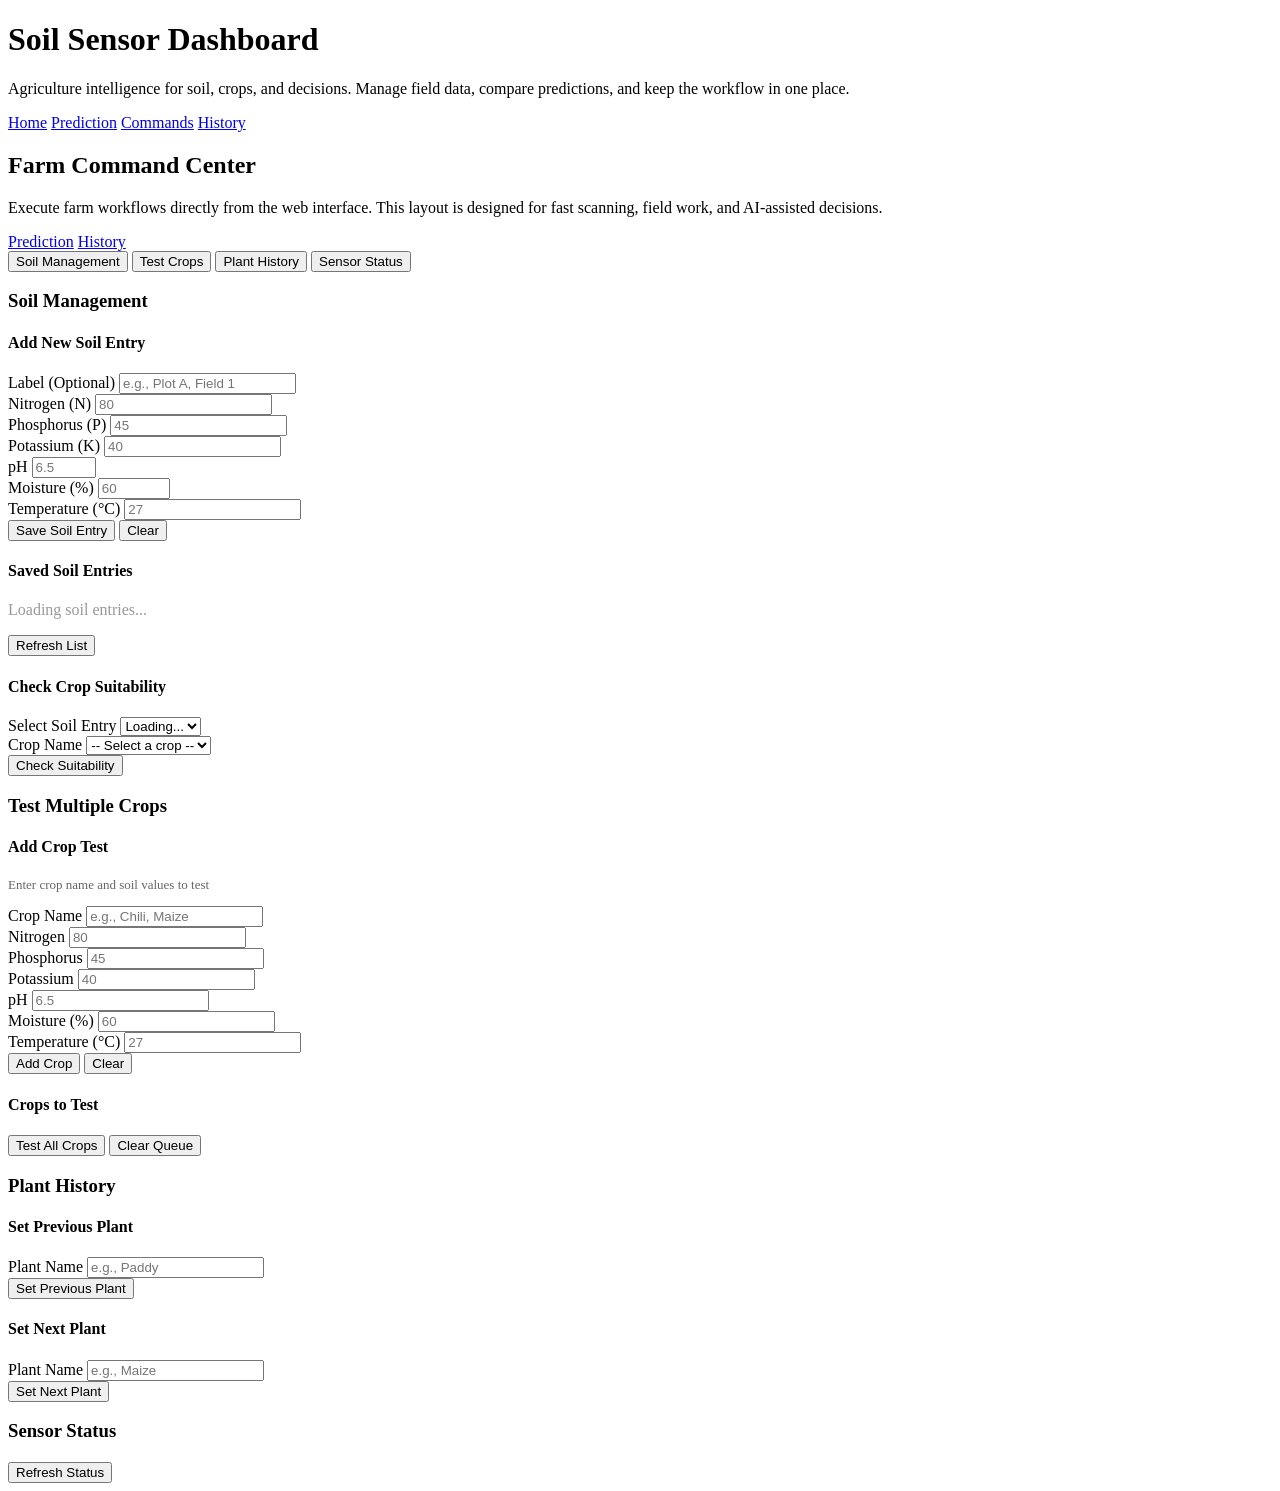
==== dashboard/frontend/commands.html @ 829a4d57 "Update project files" ====
<!doctype html>
<html lang="en">
  <head>
    <meta charset="utf-8" />
    <meta name="viewport" content="width=device-width,initial-scale=1" />
    <title>Agriculture AI Commands</title>
    <link rel="manifest" href="/manifest.json">
    <link rel="stylesheet" href="/style.css">
  </head>
  <body>
    <header>
      <h1>Soil Sensor Dashboard</h1>
      <p class="site-tagline">Agriculture intelligence for soil, crops, and decisions. Manage field data, compare predictions, and keep the workflow in one place.</p>
      <nav class="site-nav" aria-label="Main navigation">
        <a class="nav-link" href="/">Home</a>
        <a class="nav-link" href="/prediction.html">Prediction</a>
        <a class="nav-link active" href="/commands.html">Commands</a>
        <a class="nav-link" href="/history.html">History</a>
      </nav>
    </header>

    <main>
      <section class="page-intro-card">
        <div class="section-heading-row">
          <h2>Farm Command Center</h2>
        </div>
        <p class="page-intro-text">Execute farm workflows directly from the web interface. This layout is designed for fast scanning, field work, and AI-assisted decisions.</p>
        <div class="page-link-row">
          <a class="page-link-button" href="/prediction.html">Prediction</a>
          <a class="page-link-button page-link-button-primary" href="/history.html">History</a>
        </div>
      </section>

      <!-- Status indicator -->
      <div id="status-message" style="display: none; padding: 12px; margin-bottom: 16px; border-radius: 4px;"></div>

      <!-- Tab Navigation -->
      <div class="command-tabs">
        <button class="command-tab-btn active" data-tab="soil">Soil Management</button>
        <button class="command-tab-btn" data-tab="test">Test Crops</button>
        <button class="command-tab-btn" data-tab="plants">Plant History</button>
        <button class="command-tab-btn" data-tab="status">Sensor Status</button>
      </div>

      <!-- Tab 1: Soil Management -->
      <div id="soil-tab" class="command-tab-content active">
        <h3>Soil Management</h3>
        
        <div class="command-form">
          <h4>Add New Soil Entry</h4>
          <div class="form-row">
            <div class="form-group">
              <label for="soil-label">Label (Optional)</label>
              <input type="text" id="soil-label" placeholder="e.g., Plot A, Field 1">
            </div>
          </div>
          <div class="form-row">
            <div class="form-group">
              <label for="soil-n">Nitrogen (N)</label>
              <input type="number" id="soil-n" step="0.1" placeholder="80">
            </div>
            <div class="form-group">
              <label for="soil-p">Phosphorus (P)</label>
              <input type="number" id="soil-p" step="0.1" placeholder="45">
            </div>
            <div class="form-group">
              <label for="soil-k">Potassium (K)</label>
              <input type="number" id="soil-k" step="0.1" placeholder="40">
            </div>
          </div>
          <div class="form-row">
            <div class="form-group">
              <label for="soil-ph">pH</label>
              <input type="number" id="soil-ph" step="0.1" min="0" max="14" placeholder="6.5">
            </div>
            <div class="form-group">
              <label for="soil-moisture">Moisture (%)</label>
              <input type="number" id="soil-moisture" step="0.1" min="0" max="100" placeholder="60">
            </div>
            <div class="form-group">
              <label for="soil-temperature">Temperature (°C)</label>
              <input type="number" id="soil-temperature" step="0.1" placeholder="27">
            </div>
          </div>
          <div class="btn-group">
            <button class="btn-primary" onclick="addSoilEntry()">Save Soil Entry</button>
            <button class="btn-secondary" onclick="clearSoilForm()">Clear</button>
          </div>
          <div id="add-soil-result"></div>
        </div>

        <div>
          <h4>Saved Soil Entries</h4>
          <div id="soil-list" class="soil-list">
            <p style="color: #999;">Loading soil entries...</p>
          </div>
          <button class="btn-secondary" onclick="refreshSoilList()">Refresh List</button>
        </div>

        <div class="command-form" style="margin-top: 20px;">
          <h4>Check Crop Suitability</h4>
          <div class="form-row">
            <div class="form-group">
              <label for="check-soil-id">Select Soil Entry</label>
              <select id="check-soil-id">
                <option value="">Loading...</option>
              </select>
            </div>
            <div class="form-group">
              <label for="check-crop">Crop Name</label>
              <select id="check-crop">
                <option value="">-- Select a crop --</option>
                <option value="Chili">Chili</option>
                <option value="Cucumber">Cucumber</option>
                <option value="Groundnut">Groundnut</option>
                <option value="Maize">Maize</option>
                <option value="Paddy">Paddy</option>
                <option value="Spinach">Spinach</option>
              </select>
            </div>
          </div>
          <div class="btn-group">
            <button class="btn-primary" onclick="checkSuitability()">Check Suitability</button>
          </div>
          <div id="suitability-result"></div>
        </div>
      </div>

      <!-- Tab 2: Test Crops -->
      <div id="test-tab" class="command-tab-content">
        <h3>Test Multiple Crops</h3>
        
        <div class="command-form">
          <h4>Add Crop Test</h4>
          <p style="font-size: 13px; color: #666; margin-top: 0;">Enter crop name and soil values to test</p>
          <div class="form-group">
            <label for="test-crop-name">Crop Name</label>
            <input type="text" id="test-crop-name" placeholder="e.g., Chili, Maize">
          </div>
          <div class="form-row">
            <div class="form-group">
              <label>Nitrogen</label>
              <input type="number" id="test-n" step="0.1" placeholder="80">
            </div>
            <div class="form-group">
              <label>Phosphorus</label>
              <input type="number" id="test-p" step="0.1" placeholder="45">
            </div>
            <div class="form-group">
              <label>Potassium</label>
              <input type="number" id="test-k" step="0.1" placeholder="40">
            </div>
          </div>
          <div class="form-row">
            <div class="form-group">
              <label>pH</label>
              <input type="number" id="test-ph" step="0.1" placeholder="6.5">
            </div>
            <div class="form-group">
              <label>Moisture (%)</label>
              <input type="number" id="test-moisture" step="0.1" placeholder="60">
            </div>
            <div class="form-group">
              <label>Temperature (°C)</label>
              <input type="number" id="test-temperature" step="0.1" placeholder="27">
            </div>
          </div>
          <div class="btn-group">
            <button class="btn-primary" onclick="addCropTest()">Add Crop</button>
            <button class="btn-secondary" onclick="clearTestForm()">Clear</button>
          </div>
        </div>

        <div>
          <h4>Crops to Test</h4>
          <div id="test-crops-queue" style="margin-bottom: 16px;"></div>
          <div class="btn-group">
            <button class="btn-primary" onclick="runAllTests()">Test All Crops</button>
            <button class="btn-secondary" onclick="clearTestQueue()">Clear Queue</button>
          </div>
        </div>

        <div id="test-results"></div>
      </div>

      <!-- Tab 3: Plant History -->
      <div id="plants-tab" class="command-tab-content">
        <h3>Plant History</h3>
        
        <div id="plants-current" style="margin-bottom: 20px;"></div>

        <div class="command-form">
          <h4>Set Previous Plant</h4>
          <div class="form-group">
            <label for="prev-plant">Plant Name</label>
            <input type="text" id="prev-plant" placeholder="e.g., Paddy">
          </div>
          <div class="btn-group">
            <button class="btn-primary" onclick="setPreviousPlant()">Set Previous Plant</button>
          </div>
          <div id="prev-plant-result"></div>
        </div>

        <div class="command-form">
          <h4>Set Next Plant</h4>
          <div class="form-group">
            <label for="next-plant">Plant Name</label>
            <input type="text" id="next-plant" placeholder="e.g., Maize">
          </div>
          <div class="btn-group">
            <button class="btn-primary" onclick="setNextPlant()">Set Next Plant</button>
          </div>
          <div id="next-plant-result"></div>
        </div>
      </div>

      <!-- Tab 4: Sensor Status -->
      <div id="status-tab" class="command-tab-content">
        <h3>Sensor Status</h3>
        
        <div id="sensor-status-result"></div>
        <div class="btn-group" style="margin-top: 20px;">
          <button class="btn-primary" onclick="getSensorStatus()">Refresh Status</button>
        </div>
      </div>
    </main>

    <script src="/commands.js"></script>
  </body>
</html>
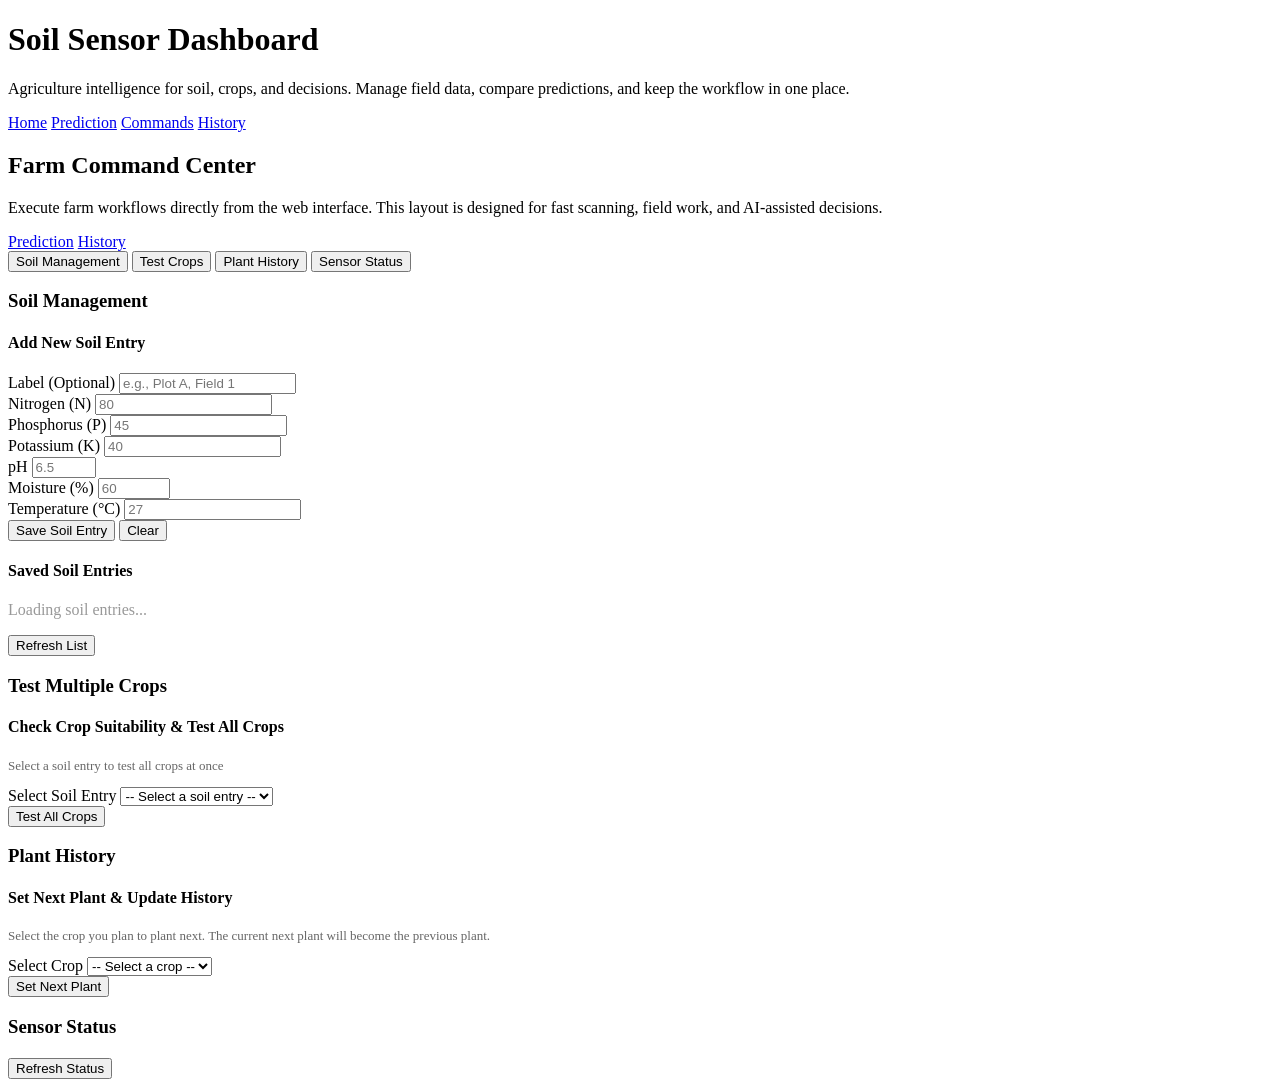
==== commit ab93ddcb: "Add crop suitability analysis and alternative crop suggestions - Introduced a new function to analyz" ====
--- a/dashboard/frontend/commands.html
+++ b/dashboard/frontend/commands.html
@@ -96,34 +96,6 @@
           </div>
           <button class="btn-secondary" onclick="refreshSoilList()">Refresh List</button>
         </div>
-
-        <div class="command-form" style="margin-top: 20px;">
-          <h4>Check Crop Suitability</h4>
-          <div class="form-row">
-            <div class="form-group">
-              <label for="check-soil-id">Select Soil Entry</label>
-              <select id="check-soil-id">
-                <option value="">Loading...</option>
-              </select>
-            </div>
-            <div class="form-group">
-              <label for="check-crop">Crop Name</label>
-              <select id="check-crop">
-                <option value="">-- Select a crop --</option>
-                <option value="Chili">Chili</option>
-                <option value="Cucumber">Cucumber</option>
-                <option value="Groundnut">Groundnut</option>
-                <option value="Maize">Maize</option>
-                <option value="Paddy">Paddy</option>
-                <option value="Spinach">Spinach</option>
-              </select>
-            </div>
-          </div>
-          <div class="btn-group">
-            <button class="btn-primary" onclick="checkSuitability()">Check Suitability</button>
-          </div>
-          <div id="suitability-result"></div>
-        </div>
       </div>
 
       <!-- Tab 2: Test Crops -->
@@ -131,52 +103,16 @@
         <h3>Test Multiple Crops</h3>
         
         <div class="command-form">
-          <h4>Add Crop Test</h4>
-          <p style="font-size: 13px; color: #666; margin-top: 0;">Enter crop name and soil values to test</p>
+          <h4>Check Crop Suitability & Test All Crops</h4>
+          <p style="font-size: 13px; color: #666; margin-top: 0;">Select a soil entry to test all crops at once</p>
           <div class="form-group">
-            <label for="test-crop-name">Crop Name</label>
-            <input type="text" id="test-crop-name" placeholder="e.g., Chili, Maize">
-          </div>
-          <div class="form-row">
-            <div class="form-group">
-              <label>Nitrogen</label>
-              <input type="number" id="test-n" step="0.1" placeholder="80">
-            </div>
-            <div class="form-group">
-              <label>Phosphorus</label>
-              <input type="number" id="test-p" step="0.1" placeholder="45">
-            </div>
-            <div class="form-group">
-              <label>Potassium</label>
-              <input type="number" id="test-k" step="0.1" placeholder="40">
-            </div>
-          </div>
-          <div class="form-row">
-            <div class="form-group">
-              <label>pH</label>
-              <input type="number" id="test-ph" step="0.1" placeholder="6.5">
-            </div>
-            <div class="form-group">
-              <label>Moisture (%)</label>
-              <input type="number" id="test-moisture" step="0.1" placeholder="60">
-            </div>
-            <div class="form-group">
-              <label>Temperature (°C)</label>
-              <input type="number" id="test-temperature" step="0.1" placeholder="27">
-            </div>
+            <label for="test-soil-entry">Select Soil Entry</label>
+            <select id="test-soil-entry">
+              <option value="">-- Select a soil entry --</option>
+            </select>
           </div>
           <div class="btn-group">
-            <button class="btn-primary" onclick="addCropTest()">Add Crop</button>
-            <button class="btn-secondary" onclick="clearTestForm()">Clear</button>
-          </div>
-        </div>
-
-        <div>
-          <h4>Crops to Test</h4>
-          <div id="test-crops-queue" style="margin-bottom: 16px;"></div>
-          <div class="btn-group">
-            <button class="btn-primary" onclick="runAllTests()">Test All Crops</button>
-            <button class="btn-secondary" onclick="clearTestQueue()">Clear Queue</button>
+            <button class="btn-primary" onclick="testAllCropsBySoil()">Test All Crops</button>
           </div>
         </div>
 
@@ -190,28 +126,33 @@
         <div id="plants-current" style="margin-bottom: 20px;"></div>
 
         <div class="command-form">
-          <h4>Set Previous Plant</h4>
+          <h4>Set Next Plant & Update History</h4>
+          <p style="font-size: 13px; color: #666; margin-top: 0;">Select the crop you plan to plant next. The current next plant will become the previous plant.</p>
           <div class="form-group">
-            <label for="prev-plant">Plant Name</label>
-            <input type="text" id="prev-plant" placeholder="e.g., Paddy">
-          </div>
-          <div class="btn-group">
-            <button class="btn-primary" onclick="setPreviousPlant()">Set Previous Plant</button>
-          </div>
-          <div id="prev-plant-result"></div>
-        </div>
-
-        <div class="command-form">
-          <h4>Set Next Plant</h4>
-          <div class="form-group">
-            <label for="next-plant">Plant Name</label>
-            <input type="text" id="next-plant" placeholder="e.g., Maize">
+            <label for="next-plant">Select Crop</label>
+            <select id="next-plant">
+              <option value="">-- Select a crop --</option>
+              <option value="Chili">Chili</option>
+              <option value="Cucumber">Cucumber</option>
+              <option value="Groundnut">Groundnut</option>
+              <option value="Maize">Maize</option>
+              <option value="Paddy">Paddy</option>
+              <option value="Spinach">Spinach</option>
+              <option value="Tomato">Tomato</option>
+              <option value="Eggplant">Eggplant</option>
+              <option value="Okra">Okra</option>
+              <option value="Bitter Gourd">Bitter Gourd</option>
+              <option value="Pumpkin">Pumpkin</option>
+              <option value="Brinjal">Brinjal</option>
+            </select>
           </div>
           <div class="btn-group">
             <button class="btn-primary" onclick="setNextPlant()">Set Next Plant</button>
           </div>
           <div id="next-plant-result"></div>
         </div>
+
+        <div id="plant-preparation"></div>
       </div>
 
       <!-- Tab 4: Sensor Status -->
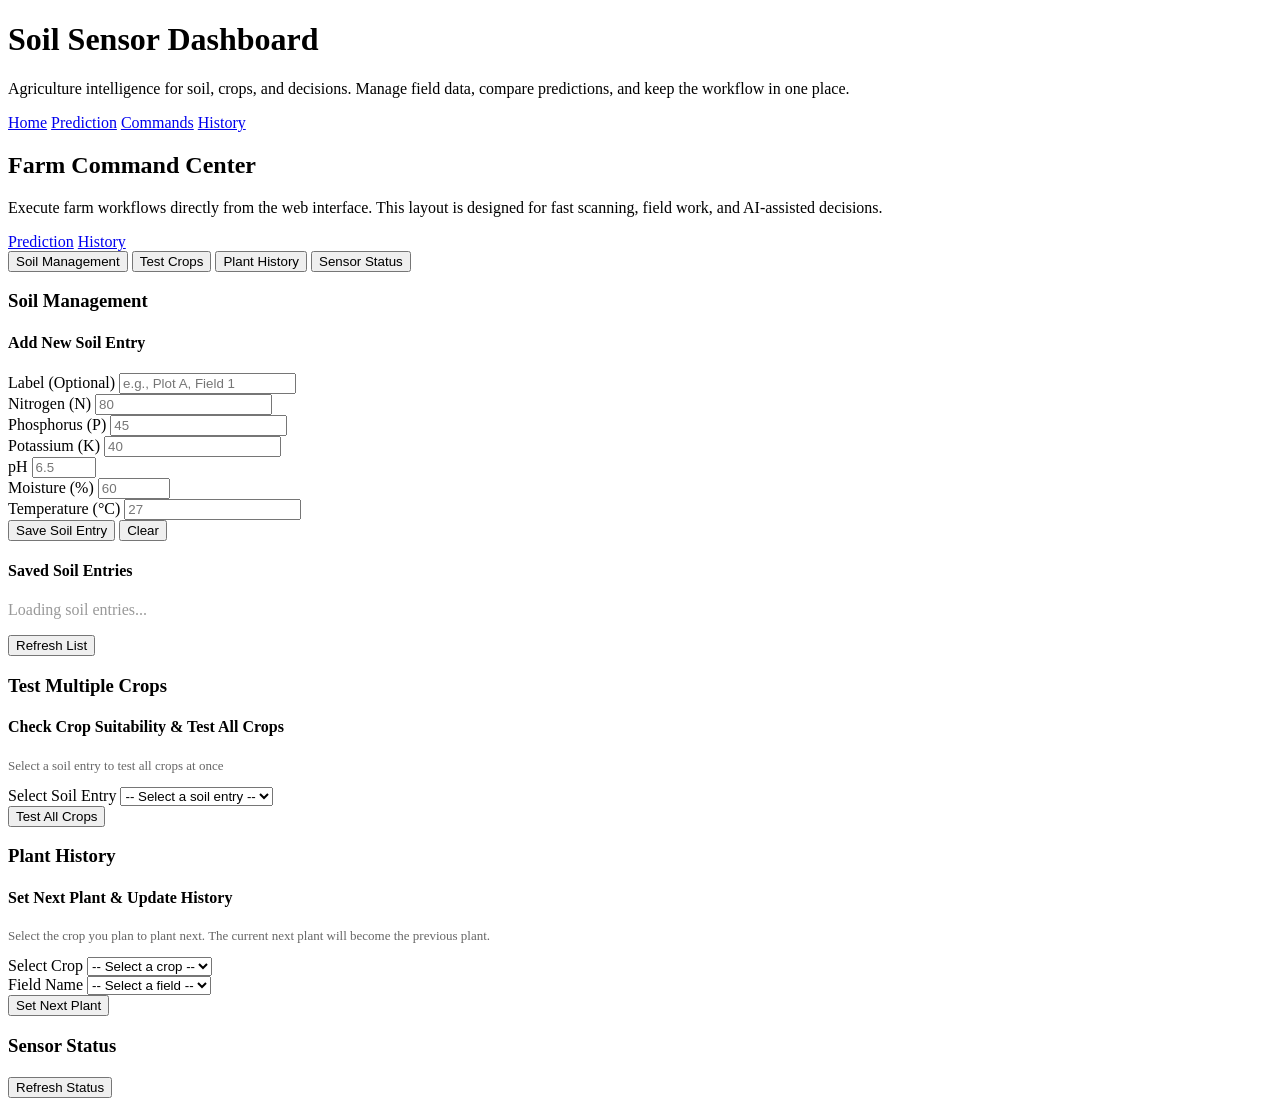
==== commit 7abce8ac: "Updated" ====
--- a/dashboard/frontend/commands.html
+++ b/dashboard/frontend/commands.html
@@ -146,6 +146,21 @@
               <option value="Brinjal">Brinjal</option>
             </select>
           </div>
+          <div class="form-group">
+            <label for="next-plant-field">Field Name</label>
+            <select id="next-plant-field">
+              <option value="">-- Select a field --</option>
+              <option value="Field 1">Field 1</option>
+              <option value="Field 2">Field 2</option>
+              <option value="Field 3">Field 3</option>
+              <option value="Field 4">Field 4</option>
+              <option value="North Section">North Section</option>
+              <option value="South Section">South Section</option>
+              <option value="East Section">East Section</option>
+              <option value="West Section">West Section</option>
+              <option value="Greenhouse">Greenhouse</option>
+            </select>
+          </div>
           <div class="btn-group">
             <button class="btn-primary" onclick="setNextPlant()">Set Next Plant</button>
           </div>
